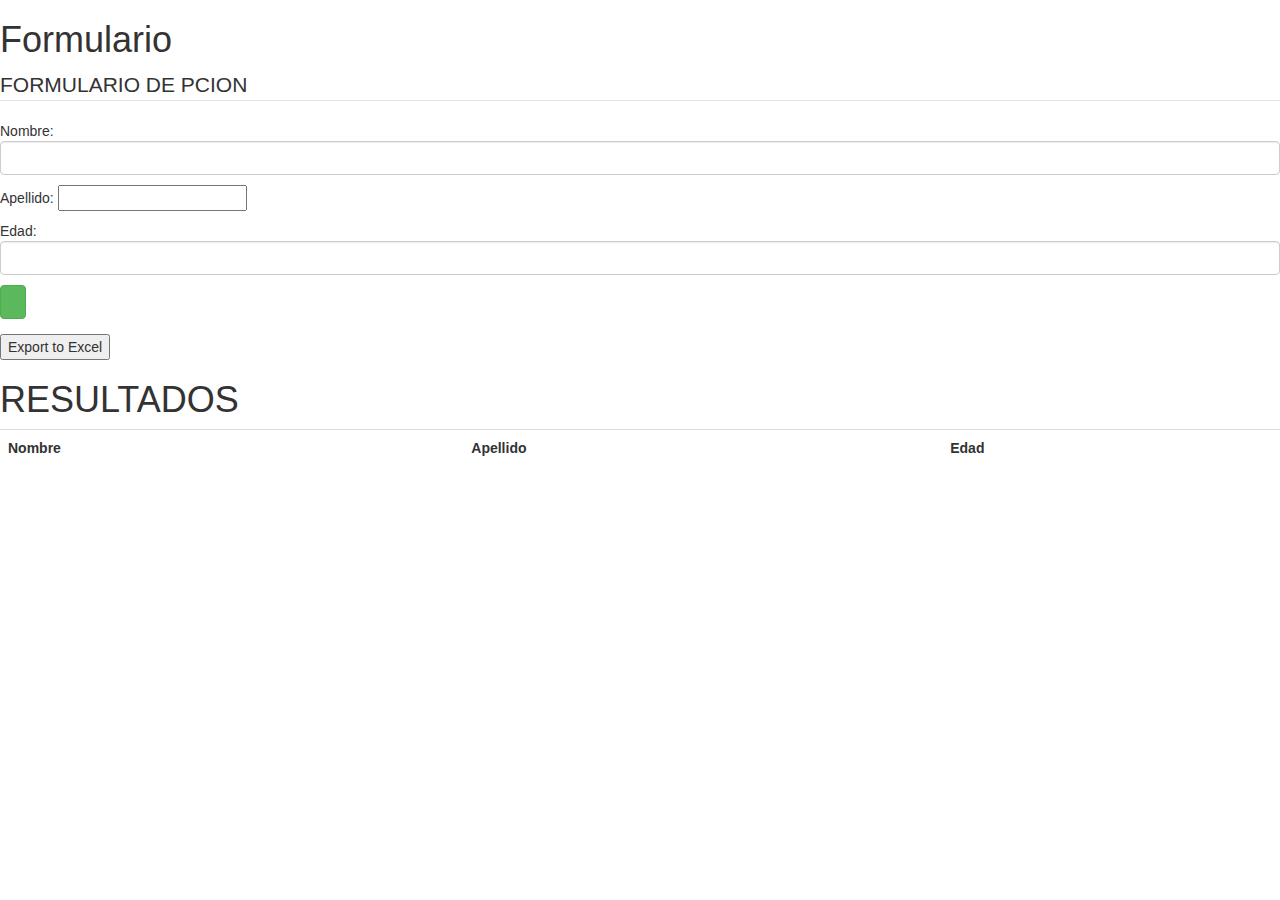
==== index.html @ 95efa0ab "mi primer commit" ====
<!DOCTYPE html>
<html>
    <head>
        <title>TravelAssist</title>
     <link rel="stylesheet" href="https://maxcdn.bootstrapcdn.com/bootstrap/3.4.0/css/bootstrap.min.css">
           <link href="https://maxcdn.bootstrapcdn.com/bootsrap/3.3.7/css/bootsrap.min.css" rel="stylesheeet" />
 <script src="https://ajax.googleapis.com/ajax/libs/jquery/3.4.1/jquery.min.js"></script>
 <script src="https://maxcdn.bootstrapcdn.com/bootstrap/3.4.0/js/bootstrap.min.js"></script>
        
    </head>

    <body>

      <form>
        <div class="form-group">
      <h1>Formulario </h1>
       
    <fieldset>
      <legend>FORMULARIO DE PCION </legend> 
               <p> Nombre:  <input type="text" name="nombre" id="nombre" class="form-control"></p>
               <p> Apellido:  <input type="text" name="apellido" id="apellido"   ></p>
                <p> Edad:  <input type="number" name="edad" id="edad" class="form-control"> </p>
              	 
       
              <input type="button" id="adicionar" onclick="addHtmlTableRow()" class="btn btn-success" > 
              </fieldset>
            </div>
        </form>
        <input type="button" onclick="tableToExcel('mytable', 'tabla de ivan')" value="Export to Excel"> 

       <br>
  <h1>RESULTADOS</h1>

      <table  id="mytable" class="table ">
                    <tr>
                        <th>Nombre</th>
                        <th>Apellido</th>
                        <th>Edad</th>
                        
                    </tr>
                </table>
                <p id="alerta">
            </div>



  <script>
function addHtmlTableRow(){
  
  var nombre = document.getElementById("nombre").value;
  var apellido = document.getElementById("apellido").value;
  var edad = document.getElementById("edad").value;
  


  var table = document.getElementById("mytable");
  var row = table.insertRow(-1);
  var cell1 = row.insertCell(0);
  var cell2 = row.insertCell(1);
  var cell3 = row.insertCell(2);
  var cell4 = row.insertCell(3);
 
  cell1.innerHTML = nombre;
  cell2.innerHTML = apellido;
  cell3.innerHTML = edad;
 
  cell4.innerHTML = '<button type="button" name="remove" onclick="borrar(this)" class="btn btn-danger btn_remove">Quitar</button>';
}

function borrar(r) {
  var i = r.parentNode.parentNode.rowIndex;
  document.getElementById("mytable").deleteRow(i);
}
var tableToExcel = (function() {
     var uri = 'data:application/vnd.ms-excel;base64,',
       template = '<html xmlns:o="urn:schemas-microsoft-com:office:office" xmlns:x="urn:schemas-microsoft-com:office:excel" xmlns="http://www.w3.org/TR/REC-html40"><head><!--[if gte mso 9]><xml><x:ExcelWorkbook><x:ExcelWorksheets><x:ExcelWorksheet><x:Name>{worksheet}</x:Name><x:WorksheetOptions><x:DisplayGridlines/></x:WorksheetOptions></x:ExcelWorksheet></x:ExcelWorksheets></x:ExcelWorkbook></xml><![endif]--></head><body><table>{table}</table></body></html>',
       base64 = function(s) {
         return window.btoa(unescape(encodeURIComponent(s)))
       },
       format = function(s, c) {
         return s.replace(/{(\w+)}/g, function(m, p) {
           return c[p];
         })
       }
     return function(table, name) {
     	var size = document.getElementById(table).rows.length;
     	if (size >1){
          if (!table.nodeType) table = document.getElementById(table)
       var ctx = {
         worksheet: name || 'Worksheet',
         table: table.innerHTML
       }
       window.location.href = uri + base64(format(template, ctx))
     }else{
     document.getElementById("alert").innerHTML ='<div class="alert alert-danger" role="alert">debe ingresar al menos un elemento </div>'
     }
 }
   })()

      </script>
      
    </body>
</html>
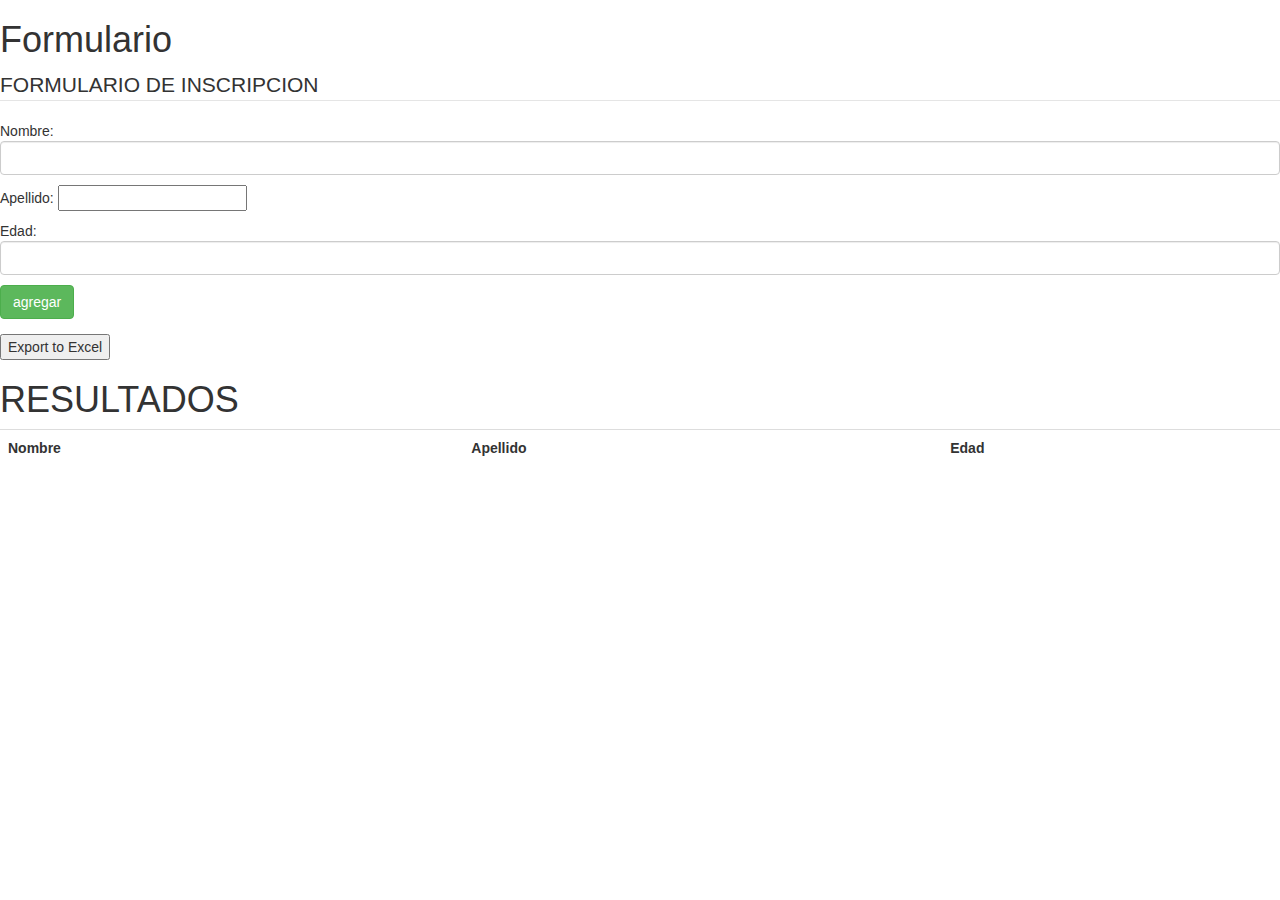
==== commit 0b717799: "Update index.html" ====
--- a/index.html
+++ b/index.html
@@ -16,13 +16,13 @@
       <h1>Formulario </h1>
        
     <fieldset>
-      <legend>FORMULARIO DE PCION </legend> 
+      <legend>FORMULARIO DE INSCRIPCION </legend> 
                <p> Nombre:  <input type="text" name="nombre" id="nombre" class="form-control"></p>
                <p> Apellido:  <input type="text" name="apellido" id="apellido"   ></p>
                 <p> Edad:  <input type="number" name="edad" id="edad" class="form-control"> </p>
               	 
        
-              <input type="button" id="adicionar" onclick="addHtmlTableRow()" class="btn btn-success" > 
+              <input type="button" id="adicionar" onclick="addHtmlTableRow()" class="btn btn-success" value="agregar" > 
               </fieldset>
             </div>
         </form>
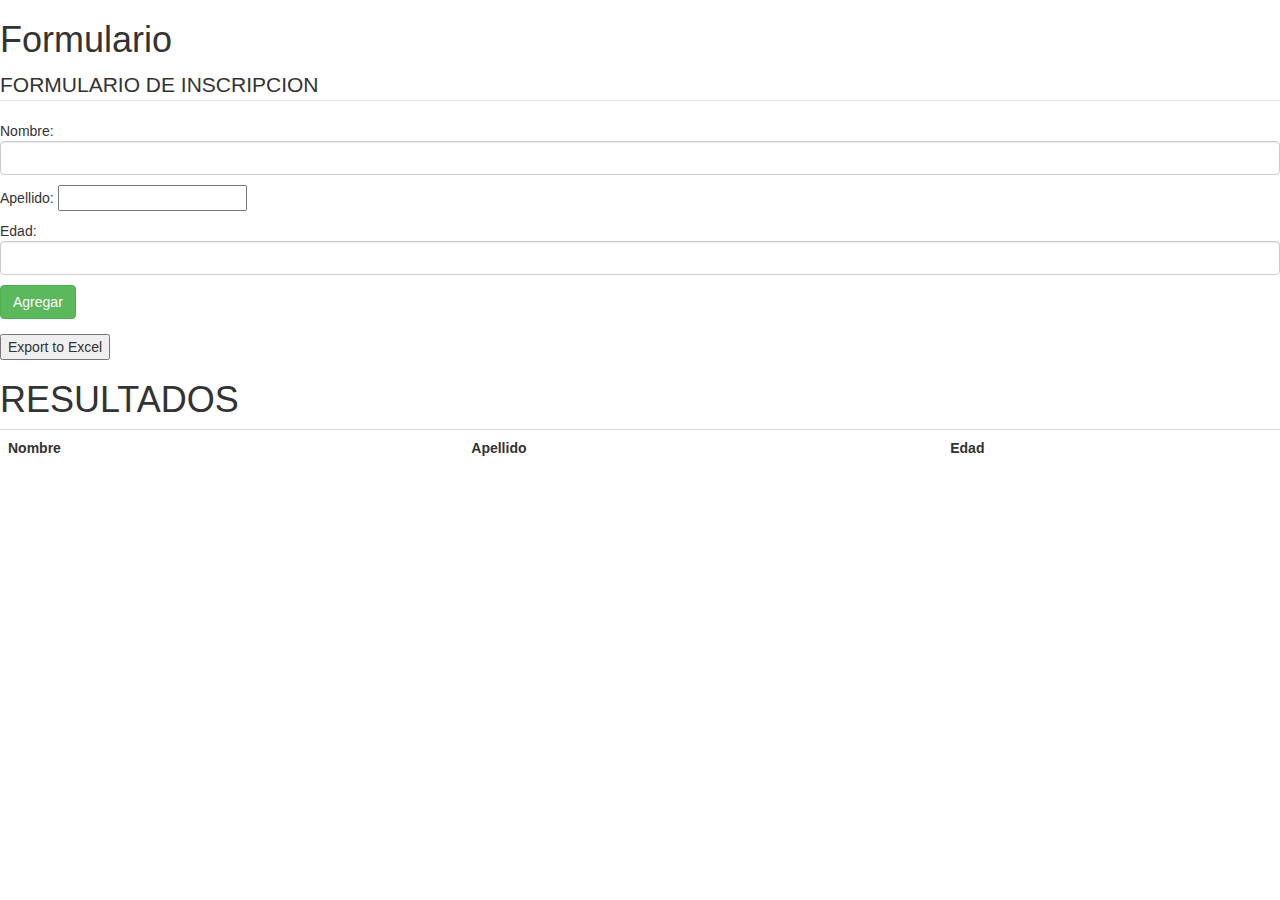
==== commit 507ed6af: "Update index.html" ====
--- a/index.html
+++ b/index.html
@@ -22,7 +22,7 @@
                 <p> Edad:  <input type="number" name="edad" id="edad" class="form-control"> </p>
               	 
        
-              <input type="button" id="adicionar" onclick="addHtmlTableRow()" class="btn btn-success" value="agregar" > 
+              <input type="button" id="adicionar" onclick="addHtmlTableRow()" class="btn btn-success" value="Agregar" > 
               </fieldset>
             </div>
         </form>
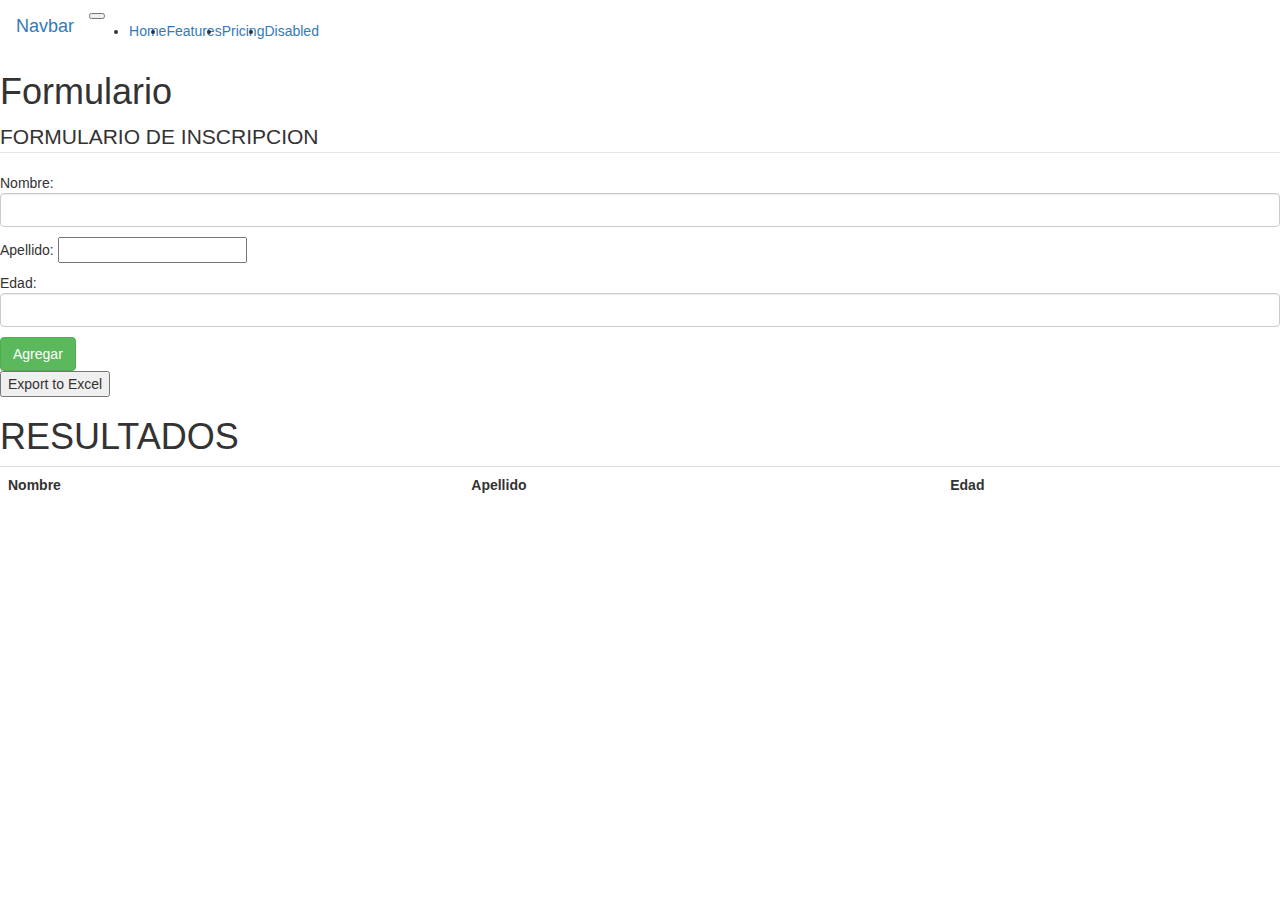
==== commit be6aa2a1: "Update index.html" ====
--- a/index.html
+++ b/index.html
@@ -12,7 +12,28 @@
     <body>
 
       <form>
-        <div class="form-group">
+        <nav class="navbar navbar-expand-lg navbar-light bg-light">
+  <a class="navbar-brand" href="#">Navbar</a>
+  <button class="navbar-toggler" type="button" data-toggle="collapse" data-target="#navbarNav" aria-controls="navbarNav" aria-expanded="false" aria-label="Toggle navigation">
+    <span class="navbar-toggler-icon"></span>
+  </button>
+  <div class="collapse navbar-collapse" id="navbarNav">
+    <ul class="navbar-nav">
+      <li class="nav-item active">
+        <a class="nav-link" href="#">Home <span class="sr-only">(current)</span></a>
+      </li>
+      <li class="nav-item">
+        <a class="nav-link" href="#">Features</a>
+      </li>
+      <li class="nav-item">
+        <a class="nav-link" href="#">Pricing</a>
+      </li>
+      <li class="nav-item">
+        <a class="nav-link disabled" href="#" tabindex="-1" aria-disabled="true">Disabled</a>
+      </li>
+    </ul>
+  </div>
+</nav>
       <h1>Formulario </h1>
        
     <fieldset>
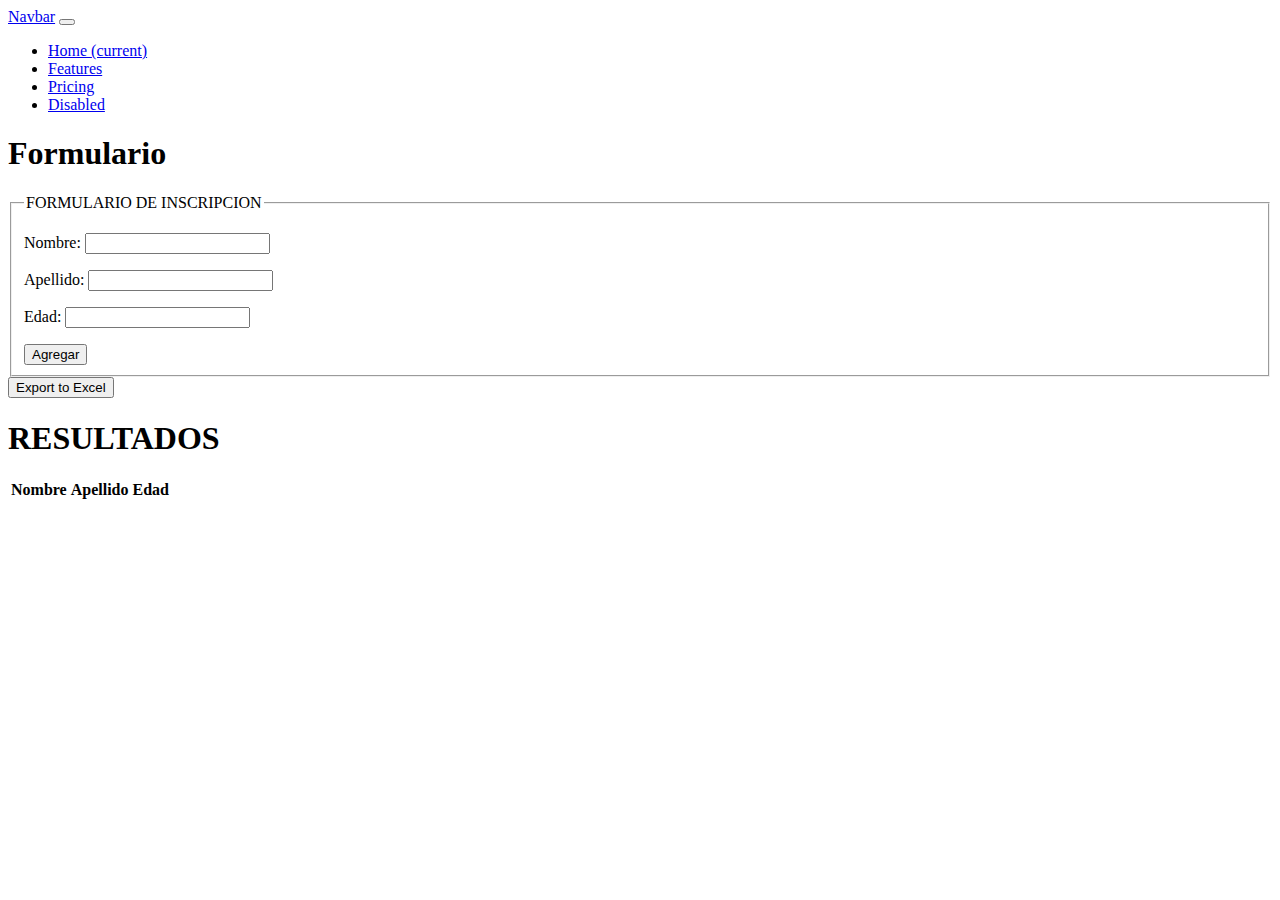
==== commit 08696276: "Update index.html" ====
--- a/index.html
+++ b/index.html
@@ -2,10 +2,7 @@
 <html>
     <head>
         <title>TravelAssist</title>
-     <link rel="stylesheet" href="https://maxcdn.bootstrapcdn.com/bootstrap/3.4.0/css/bootstrap.min.css">
-           <link href="https://maxcdn.bootstrapcdn.com/bootsrap/3.3.7/css/bootsrap.min.css" rel="stylesheeet" />
- <script src="https://ajax.googleapis.com/ajax/libs/jquery/3.4.1/jquery.min.js"></script>
- <script src="https://maxcdn.bootstrapcdn.com/bootstrap/3.4.0/js/bootstrap.min.js"></script>
+    
         
     </head>
 
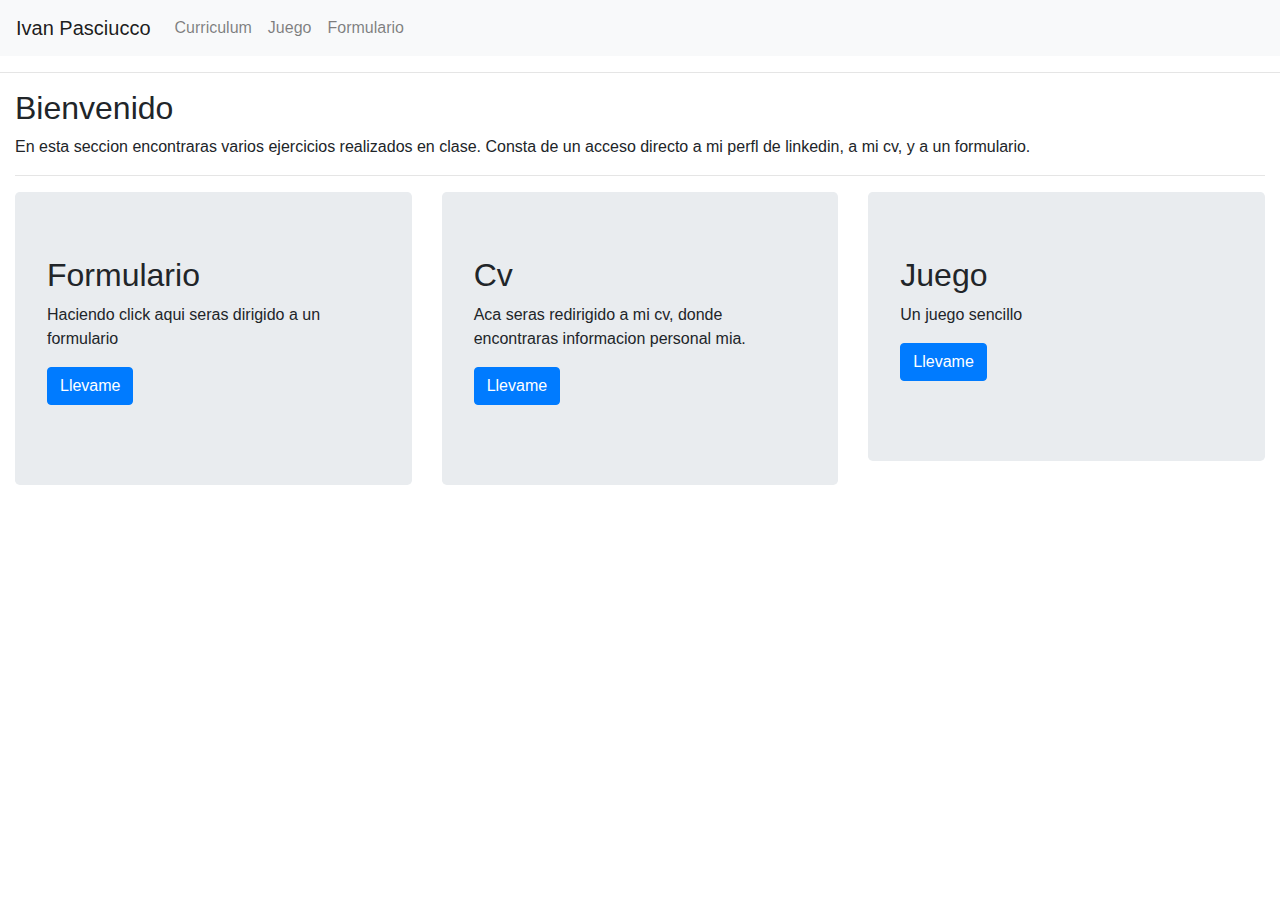
==== commit 793f5334: "agrego nav bar" ====
--- a/index.html
+++ b/index.html
@@ -1,121 +1,107 @@
-<!DOCTYPE html>
-<html>
-    <head>
-        <title>TravelAssist</title>
-    
-        
-    </head>
-
-    <body>
-
-      <form>
-        <nav class="navbar navbar-expand-lg navbar-light bg-light">
-  <a class="navbar-brand" href="#">Navbar</a>
+	<!DOCTYPE html>
+	<html lang="en">
+	<head>
+		<meta charset="UTF-8">
+		<title>Document</title>
+		<script type="text/javascript" src="animac.js"> 
+		</script>
+	</head>
+	<link rel="stylesheet" href="https://stackpath.bootstrapcdn.com/bootstrap/4.3.1/css/bootstrap.min.css" integrity="sha384-ggOyR0iXCbMQv3Xipma34MD+dH/1fQ784/j6cY/iJTQUOhcWr7x9JvoRxT2MZw1T" crossorigin="anonymous">
+<script src="https://stackpath.bootstrapcdn.com/bootstrap/4.3.1/js/bootstrap.min.js" integrity="sha384-JjSmVgyd0p3pXB1rRibZUAYoIIy6OrQ6VrjIEaFf/nJGzIxFDsf4x0xIM+B07jRM" crossorigin="anonymous"></script>
+<script src="https://code.jquery.com/jquery-3.3.1.slim.min.js" integrity="sha384-q8i/X+965DzO0rT7abK41JStQIAqVgRVzpbzo5smXKp4YfRvH+8abtTE1Pi6jizo" crossorigin="anonymous"></script>
+<script src="https://cdnjs.cloudflare.com/ajax/libs/popper.js/1.14.7/umd/popper.min.js" integrity="sha384-UO2eT0CpHqdSJQ6hJty5KVphtPhzWj9WO1clHTMGa3JDZwrnQq4sF86dIHNDz0W1" crossorigin="anonymous"></script>
+	<body bgcolor="#afafaf">
+		
+<nav class="navbar navbar-expand-lg navbar-light bg-light">
+  <a class="navbar-brand" href="https://www.linkedin.com/in/ivan-pasciucco-2624a614b/">Ivan Pasciucco </a>
   <button class="navbar-toggler" type="button" data-toggle="collapse" data-target="#navbarNav" aria-controls="navbarNav" aria-expanded="false" aria-label="Toggle navigation">
     <span class="navbar-toggler-icon"></span>
   </button>
   <div class="collapse navbar-collapse" id="navbarNav">
     <ul class="navbar-nav">
-      <li class="nav-item active">
-        <a class="nav-link" href="#">Home <span class="sr-only">(current)</span></a>
+      
+      <li class="nav-item">
+        <a class="nav-link" href="maqueta.html">Curriculum</a>
       </li>
       <li class="nav-item">
-        <a class="nav-link" href="#">Features</a>
+        <a class="nav-link" href="edad.html">Juego</a>
       </li>
       <li class="nav-item">
-        <a class="nav-link" href="#">Pricing</a>
-      </li>
-      <li class="nav-item">
-        <a class="nav-link disabled" href="#" tabindex="-1" aria-disabled="true">Disabled</a>
-      </li>
+        <a class="nav-link" href="formulario.html">Formulario</a>
+
     </ul>
   </div>
 </nav>
-      <h1>Formulario </h1>
-       
-    <fieldset>
-      <legend>FORMULARIO DE INSCRIPCION </legend> 
-               <p> Nombre:  <input type="text" name="nombre" id="nombre" class="form-control"></p>
-               <p> Apellido:  <input type="text" name="apellido" id="apellido"   ></p>
-                <p> Edad:  <input type="number" name="edad" id="edad" class="form-control"> </p>
-              	 
-       
-              <input type="button" id="adicionar" onclick="addHtmlTableRow()" class="btn btn-success" value="Agregar" > 
-              </fieldset>
-            </div>
-        </form>
-        <input type="button" onclick="tableToExcel('mytable', 'tabla de ivan')" value="Export to Excel"> 
-
-       <br>
-  <h1>RESULTADOS</h1>
-
-      <table  id="mytable" class="table ">
-                    <tr>
-                        <th>Nombre</th>
-                        <th>Apellido</th>
-                        <th>Edad</th>
-                        
-                    </tr>
-                </table>
-                <p id="alerta">
-            </div>
+<hr>
+<div class="container-fluid">
+  <div class="row">
+    <div class="col-md-12">
+      <h2>
+        Bienvenido
+      </h2>
+      <p>
+        En esta seccion encontraras varios ejercicios realizados en clase. Consta de un acceso directo a mi perfl de linkedin, a mi cv, y a un formulario.
+      </p>
+      <hr>
+      
+    </div>
+  </div>
+</div>
+<div class="container-fluid">
+  <div class="row">
+    <div class="col-md-4">
+      <div class="jumbotron">
+        <h2>
+         Formulario
+        </h2>
+        <p>
+         Haciendo click aqui seras dirigido a un formulario 
+        </p>
+        <p>
+          <a class="btn btn-primary btn-large" href="formulario.html">Llevame</a>
+        </p>
+      </div>
+    </div>
+    <div class="col-md-4">
+      <div class="jumbotron">
+        <h2>
+          Cv
+        </h2>
+        <p>
+          Aca seras redirigido a mi cv, donde encontraras informacion personal mia.
+        </p>
+        <p>
+          <a class="btn btn-primary btn-large" href="maqueta.html">Llevame</a>
+        </p>
+      </div>
+    </div>
+    <div class="col-md-4">
+      <div class="jumbotron">
+        <h2>
+        Juego
+        </h2>
+        <p>
+          Un juego sencillo 
+        </p>
+        <p>
+          <a class="btn btn-primary btn-large" href="edad.html">Llevame</a>
+        </p>
+      </div>
+    </div>
+  </div>
+</div>
 
 
 
-  <script>
-function addHtmlTableRow(){
-  
-  var nombre = document.getElementById("nombre").value;
-  var apellido = document.getElementById("apellido").value;
-  var edad = document.getElementById("edad").value;
-  
 
 
-  var table = document.getElementById("mytable");
-  var row = table.insertRow(-1);
-  var cell1 = row.insertCell(0);
-  var cell2 = row.insertCell(1);
-  var cell3 = row.insertCell(2);
-  var cell4 = row.insertCell(3);
- 
-  cell1.innerHTML = nombre;
-  cell2.innerHTML = apellido;
-  cell3.innerHTML = edad;
- 
-  cell4.innerHTML = '<button type="button" name="remove" onclick="borrar(this)" class="btn btn-danger btn_remove">Quitar</button>';
-}
 
-function borrar(r) {
-  var i = r.parentNode.parentNode.rowIndex;
-  document.getElementById("mytable").deleteRow(i);
-}
-var tableToExcel = (function() {
-     var uri = 'data:application/vnd.ms-excel;base64,',
-       template = '<html xmlns:o="urn:schemas-microsoft-com:office:office" xmlns:x="urn:schemas-microsoft-com:office:excel" xmlns="http://www.w3.org/TR/REC-html40"><head><!--[if gte mso 9]><xml><x:ExcelWorkbook><x:ExcelWorksheets><x:ExcelWorksheet><x:Name>{worksheet}</x:Name><x:WorksheetOptions><x:DisplayGridlines/></x:WorksheetOptions></x:ExcelWorksheet></x:ExcelWorksheets></x:ExcelWorkbook></xml><![endif]--></head><body><table>{table}</table></body></html>',
-       base64 = function(s) {
-         return window.btoa(unescape(encodeURIComponent(s)))
-       },
-       format = function(s, c) {
-         return s.replace(/{(\w+)}/g, function(m, p) {
-           return c[p];
-         })
-       }
-     return function(table, name) {
-     	var size = document.getElementById(table).rows.length;
-     	if (size >1){
-          if (!table.nodeType) table = document.getElementById(table)
-       var ctx = {
-         worksheet: name || 'Worksheet',
-         table: table.innerHTML
-       }
-       window.location.href = uri + base64(format(template, ctx))
-     }else{
-     document.getElementById("alert").innerHTML ='<div class="alert alert-danger" role="alert">debe ingresar al menos un elemento </div>'
-     }
- }
-   })()
 
-      </script>
-      
-    </body>
-</html>
+<script>
+	
+</script>	
+
+
+		
+	</body>
+	</html>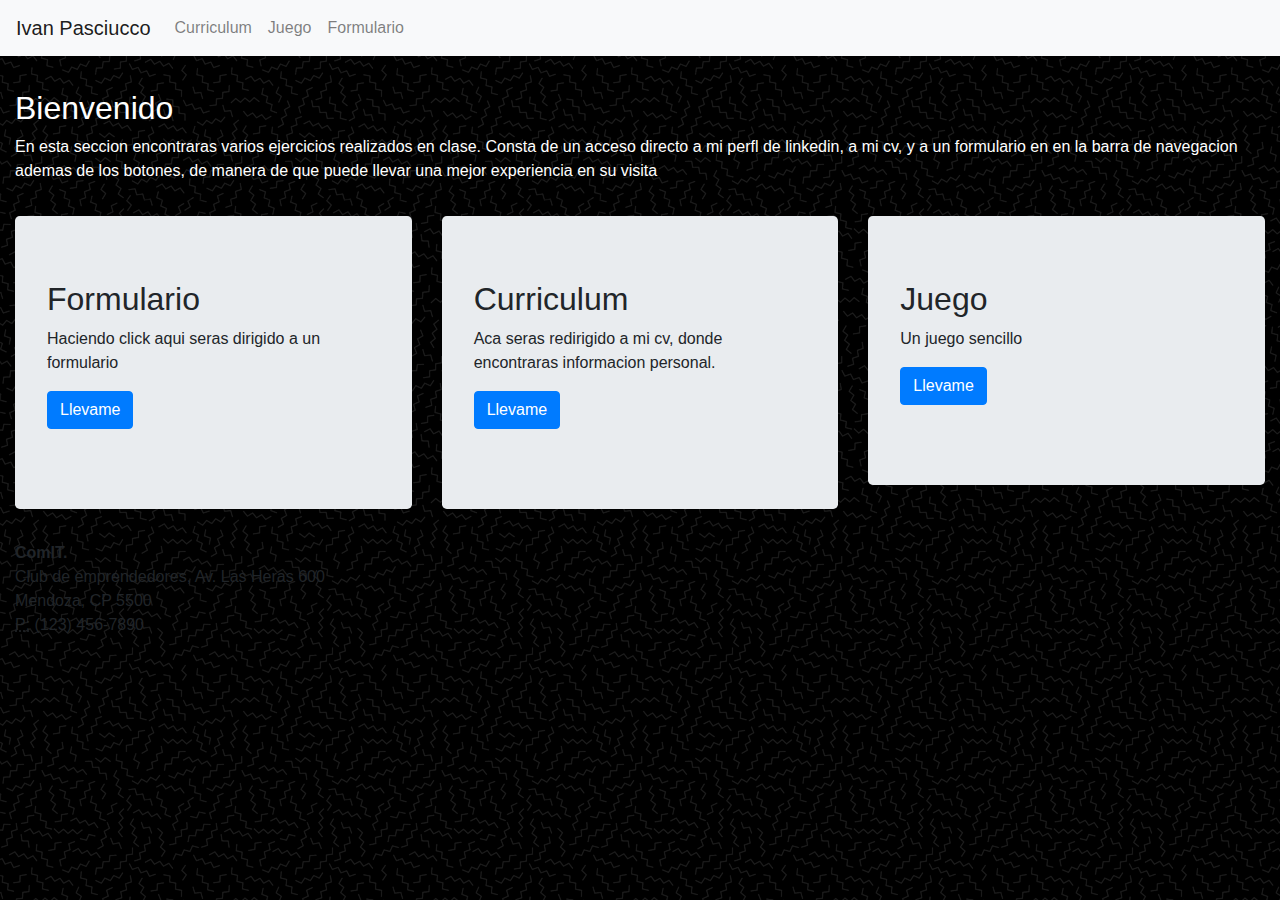
==== commit a84b495a: "se agregaron modificaciones" ====
--- a/index.html
+++ b/index.html
@@ -6,11 +6,15 @@
 		<script type="text/javascript" src="animac.js"> 
 		</script>
 	</head>
+
+
 	<link rel="stylesheet" href="https://stackpath.bootstrapcdn.com/bootstrap/4.3.1/css/bootstrap.min.css" integrity="sha384-ggOyR0iXCbMQv3Xipma34MD+dH/1fQ784/j6cY/iJTQUOhcWr7x9JvoRxT2MZw1T" crossorigin="anonymous">
 <script src="https://stackpath.bootstrapcdn.com/bootstrap/4.3.1/js/bootstrap.min.js" integrity="sha384-JjSmVgyd0p3pXB1rRibZUAYoIIy6OrQ6VrjIEaFf/nJGzIxFDsf4x0xIM+B07jRM" crossorigin="anonymous"></script>
 <script src="https://code.jquery.com/jquery-3.3.1.slim.min.js" integrity="sha384-q8i/X+965DzO0rT7abK41JStQIAqVgRVzpbzo5smXKp4YfRvH+8abtTE1Pi6jizo" crossorigin="anonymous"></script>
 <script src="https://cdnjs.cloudflare.com/ajax/libs/popper.js/1.14.7/umd/popper.min.js" integrity="sha384-UO2eT0CpHqdSJQ6hJty5KVphtPhzWj9WO1clHTMGa3JDZwrnQq4sF86dIHNDz0W1" crossorigin="anonymous"></script>
-	<body bgcolor="#afafaf">
+	<body background="memphis.png">
+
+
 		
 <nav class="navbar navbar-expand-lg navbar-light bg-light">
   <a class="navbar-brand" href="https://www.linkedin.com/in/ivan-pasciucco-2624a614b/">Ivan Pasciucco </a>
@@ -36,11 +40,10 @@
 <div class="container-fluid">
   <div class="row">
     <div class="col-md-12">
-      <h2>
-        Bienvenido
+      <h2 style="color:#FFFFFF" >      Bienvenido
       </h2>
-      <p>
-        En esta seccion encontraras varios ejercicios realizados en clase. Consta de un acceso directo a mi perfl de linkedin, a mi cv, y a un formulario.
+      <p style="color:#FFFFFF">
+        En esta seccion encontraras varios ejercicios realizados en clase. Consta de un acceso directo a mi perfl de linkedin, a mi cv, y a un formulario en en la barra de navegacion ademas de los botones, de manera de que puede llevar una mejor experiencia en su visita
       </p>
       <hr>
       
@@ -65,10 +68,10 @@
     <div class="col-md-4">
       <div class="jumbotron">
         <h2>
-          Cv
+          Curriculum
         </h2>
         <p>
-          Aca seras redirigido a mi cv, donde encontraras informacion personal mia.
+          Aca seras redirigido a mi cv, donde encontraras informacion personal.
         </p>
         <p>
           <a class="btn btn-primary btn-large" href="maqueta.html">Llevame</a>
@@ -90,7 +93,16 @@
     </div>
   </div>
 </div>
-
+<div class="container-fluid">
+  <div class="row">
+    <div class="col-md-12">
+       
+      <address>
+         <strong>ComIT.</strong><br /> Club de emprendedores, Av. Las Heras 600 <br /> Mendoza, CP 5500<br /> <abbr title="Phone">P:</abbr> (123) 456-7890
+      </address>
+    </div>
+  </div>
+</div>
 
 
 
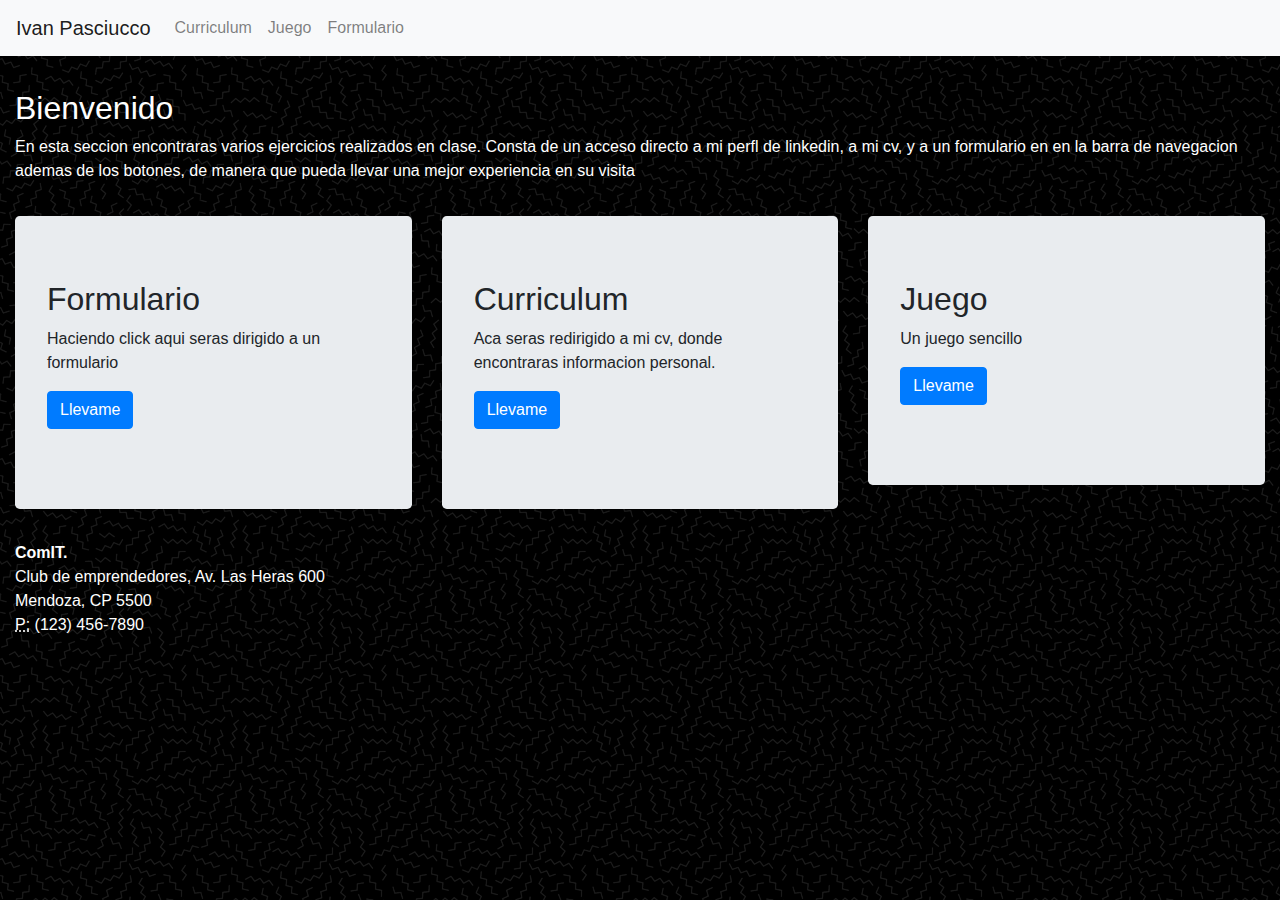
==== commit 6c43dcaf: "agrego estilo" ====
--- a/index.html
+++ b/index.html
@@ -43,7 +43,7 @@
       <h2 style="color:#FFFFFF" >      Bienvenido
       </h2>
       <p style="color:#FFFFFF">
-        En esta seccion encontraras varios ejercicios realizados en clase. Consta de un acceso directo a mi perfl de linkedin, a mi cv, y a un formulario en en la barra de navegacion ademas de los botones, de manera de que puede llevar una mejor experiencia en su visita
+        En esta seccion encontraras varios ejercicios realizados en clase. Consta de un acceso directo a mi perfl de linkedin, a mi cv, y a un formulario en en la barra de navegacion ademas de los botones, de manera que pueda llevar una mejor experiencia en su visita
       </p>
       <hr>
       
@@ -97,8 +97,8 @@
   <div class="row">
     <div class="col-md-12">
        
-      <address>
-         <strong>ComIT.</strong><br /> Club de emprendedores, Av. Las Heras 600 <br /> Mendoza, CP 5500<br /> <abbr title="Phone">P:</abbr> (123) 456-7890
+      <address style="color:#FFFFFF">
+         <strong >ComIT.</strong><br /> Club de emprendedores, Av. Las Heras 600 <br /> Mendoza, CP 5500<br /> <abbr title="Phone">P:</abbr> (123) 456-7890
       </address>
     </div>
   </div>
